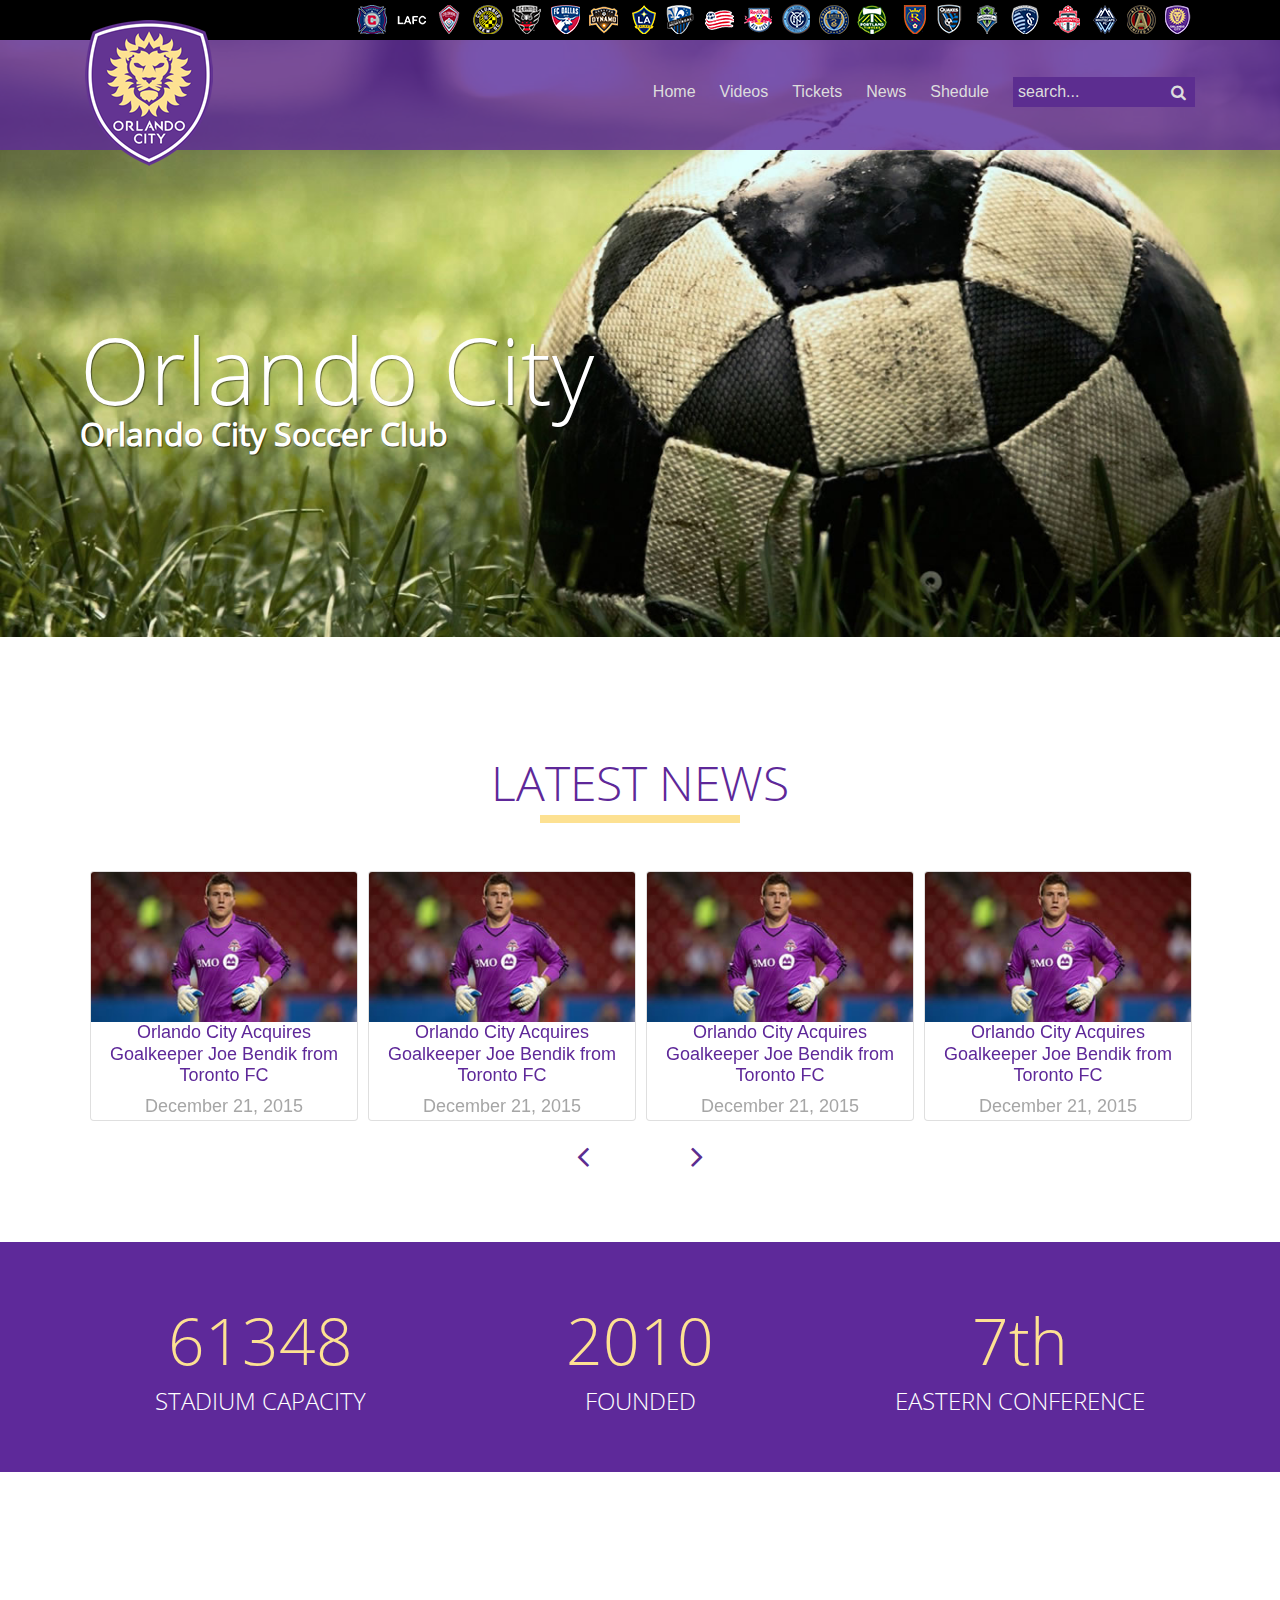
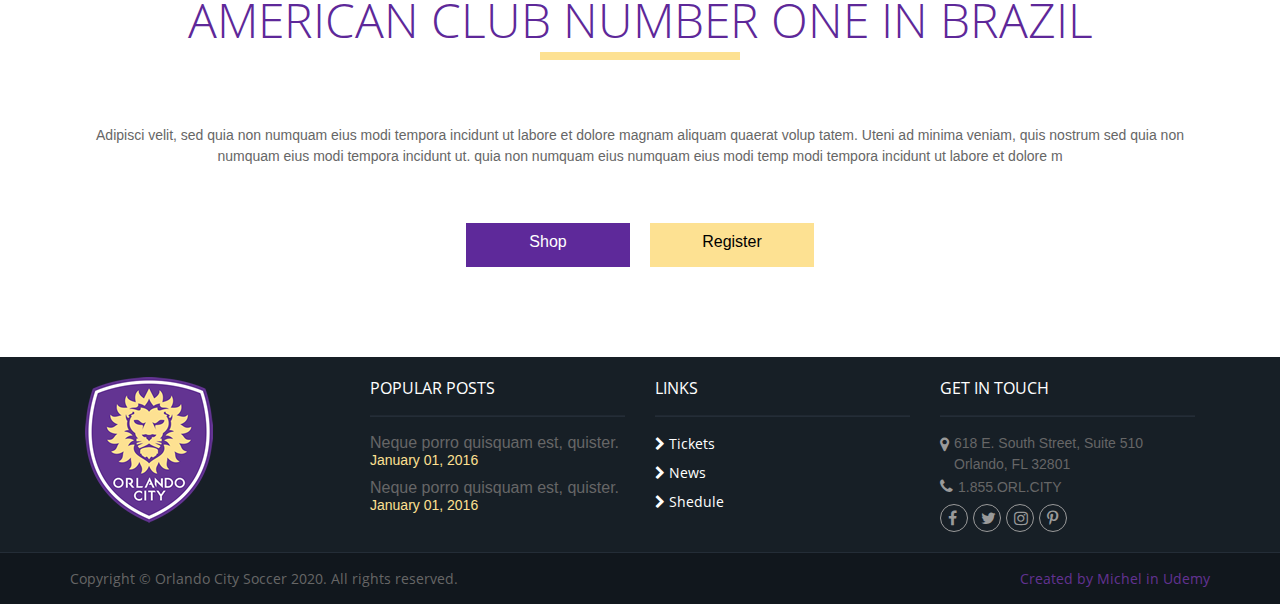
==== index.html @ 3176cd54 "first commit" ====
<!DOCTYPE html>
<html lang="pt-br">
<head>
    <!-- Metas Tags Obrigatórias -->
    <meta charset="utf-8">
    <meta name="viewport" content="width:device-width, initial-scale=1, shrink-to-fit=no">
    <meta author="name" content="Michel A.A.">
    <meta name="description" content="Treinando Html,Css e Javascript">

    <!-- Titulo do Site -->
    <title>Orlando City Review</title>

    <!-- Links Css-->
    <link rel="stylesheet" href="lib/font-awesome/css/font-awesome.min.css">
    <link rel="stylesheet" href="lib/bootstrap4/dist/css/bootstrap.min.css">
    <link rel="stylesheet" href="lib/owl.carousel/owl-carousel/owl.carousel.css">
    <link rel="stylesheet" href="css/style.css">
    <link rel="stylesheet" href="css/style-mobile.css">
</head>
<body>
    
    <header>

        <div class="header-black">
            <div class="container">
                <div class="row">

                    <div class="btn-mobile d-block d-lg-none">
                        <button type="button" class="btn-mobile-bars"><i class="fa fa-bars"></i></button>
                        <button type="button" class="btn-mobile-search"><i class="fa fa-search"></i></button>
                    </div>

                    <div id="menu-search-mobile" class="d-block d-lg-none">
                        <form>
                            <input type="text" id="input-menu-search" placeholder="search...">
                            <button type="reset" class="btn-reset"><i class="fa fa-close"></i></button>
                        </form>
                    </div>

                    <div class="col-12">
                        <ul class="pull-right d-none d-lg-block">
                            <li class="club01"><a href="#"></a></li>
                            <li class="club02"><a href="#"></a></li>
                            <li class="club03"><a href="#"></a></li>
                            <li class="club04"><a href="#"></a></li>
                            <li class="club05"><a href="#"></a></li>
                            <li class="club06"><a href="#"></a></li>
                            <li class="club07"><a href="#"></a></li>
                            <li class="club08"><a href="#"></a></li>
                            <li class="club09"><a href="#"></a></li>
                            <li class="club10"><a href="#"></a></li>
                            <li class="club11"><a href="#"></a></li>
                            <li class="club12"><a href="#"></a></li>
                            <li class="club13"><a href="#"></a></li>
                            <li class="club14"><a href="#"></a></li>
                            <li class="club15"><a href="#"></a></li>
                            <li class="club16"><a href="#"></a></li>
                            <li class="club17"><a href="#"></a></li>
                            <li class="club18"><a href="#"></a></li>
                            <li class="club19"><a href="#"></a></li>
                            <li class="club20"><a href="#"></a></li>
                            <li class="club21"><a href="#"></a></li>
                            <li class="club22"><a href="#"></a></li>
                        </ul>
                    </div>
                </div>
            </div>
        </div>

        <div class="header-purple">
            <div class="container">
                <div class="row">
                    <div class="col-12 col-lg-3">
                        <div id="logotipo">
                            <img src="img/orlando-logo.png" alt="logotipo">
                        </div>
                    </div>
                    <div class="col-sm-9">

                        <div id="menu-mask"></div>
                        <div id="menu-hamburguer" class="text-center">

                            <ul class="nav pull-right d-block d-lg-flex">                           
                                <li><a href="index.html">Home</a></li>
                                <li><a href="videos.html">Videos</a></li>
                                <li><a href="#">Tickets</a></li>
                                <li><a href="#">News</a></li>
                                <li><a href="#">Shedule</a></li>
                                <li class="search d-none d-lg-block">
                                    <input type="text" class="input-search" placeholder="search...">
                                    <button type="button" id="btn-search"><i class="fa fa-search"></i></button>
                                </li>                     
                            </ul>

                            <div class="close-menu d-block d-lg-none">
                                <button type="button" class="btn-close-menu">
                                    <i class="fa fa-close"></i>
                                </button>
                            </div>

                        </div>
                    </div>
                </div>
            </div>
        </div>

    </header>
    <section>

        <div class="banner">
            <div class="titulo-banner">
                <h1>Orlando City<small>Orlando City Soccer Club</small></h1>         
            </div>
        </div>
        <div class="news">
            <div class="container">
                
                <div class="row">
                    <div class="titulo-padrao">
                        <h3>Latest News</h3>
                        <hr>
                    </div>
                </div>
                <div class="row mt-5">
                    <div id="cards-noticias" class="owl-carousel">
                        <div class="card">
                            <img src="img/noticia-thumb.jpg" alt="noticia" class="card-img-top">
                            <h6 class="card-title">Orlando City Acquires Goalkeeper Joe Bendik from Toronto FC</h6>
                            <time class="card-subtitle">December 21, 2015</time>
                        </div>
                        <div class="card">
                            <img src="img/noticia-thumb.jpg" alt="noticia" class="card-img-top">
                            <h6 class="card-title">Orlando City Acquires Goalkeeper Joe Bendik from Toronto FC</h6>
                            <time class="card-subtitle">December 21, 2015</time>
                        </div>
                        <div class="card">
                            <img src="img/noticia-thumb.jpg" alt="noticia" class="card-img-top">
                            <h6 class="card-title">Orlando City Acquires Goalkeeper Joe Bendik from Toronto FC</h6>
                            <time class="card-subtitle">December 21, 2015</time>
                        </div>
                        <div class="card">
                            <img src="img/noticia-thumb.jpg" alt="noticia" class="card-img-top">
                            <h6 class="card-title">Orlando City Acquires Goalkeeper Joe Bendik from Toronto FC</h6>
                            <time class="card-subtitle">December 21, 2015</time>
                        </div>
                        <div class="card">
                            <img src="img/noticia-thumb.jpg" alt="noticia" class="card-img-top">
                            <h6 class="card-title">Orlando City Acquires Goalkeeper Joe Bendik from Toronto FC</h6>
                            <time class="card-subtitle">December 21, 2015</time>
                        </div>
                        <div class="card">
                            <img src="img/noticia-thumb.jpg" alt="noticia" class="card-img-top">
                            <h6 class="card-title">Orlando City Acquires Goalkeeper Joe Bendik from Toronto FC</h6>
                            <time class="card-subtitle">December 21, 2015</time>
                        </div>
                        <div class="card">
                            <img src="img/noticia-thumb.jpg" alt="noticia" class="card-img-top">
                            <h6 class="card-title">Orlando City Acquires Goalkeeper Joe Bendik from Toronto FC</h6>
                            <time class="card-subtitle">December 21, 2015</time>
                        </div>
                        <div class="card">
                            <img src="img/noticia-thumb.jpg" alt="noticia" class="card-img-top">
                            <h6 class="card-title">Orlando City Acquires Goalkeeper Joe Bendik from Toronto FC</h6>
                            <time class="card-subtitle">December 21, 2015</time>
                        </div>
                        <div class="card">
                            <img src="img/noticia-thumb.jpg" alt="noticia" class="card-img-top">
                            <h6 class="card-title">Orlando City Acquires Goalkeeper Joe Bendik from Toronto FC</h6>
                            <time class="card-subtitle">December 21, 2015</time>
                        </div>
                    </div> 
                </div>
                <div class="row justify-content-center">
                    <div class="btn-navegation mt-3">
                        <button type="button" class="nav-left"><i class="fa fa-angle-left"></i></button>
                        <button type="button" class="nav-right"><i class="fa fa-angle-right"></i></button>
                    </div>
                </div>
                
            </div>
        </div>
        <div class="estatisticas">
            <div class="container">
                <div class="row">
                    <div class="col-sm-4 dados">
                        <h4 class="number-est">61348</h4>
                        <h5 class="descricao-est">stadium capacity</h5>
                    </div>
                    <div class="col-sm-4 dados">
                        <h4 class="number-est">2010</h4>
                        <h5 class="descricao-est">founded</h5>
                    </div>
                    <div class="col-sm-4 dados">
                        <h4 class="number-est">7th</h4>
                        <h5 class="descricao-est">eastern conference</h5>
                    </div>
                </div>
            </div>
        </div>
        <div class="call-to-action">
            <div class="container">
                <div class="row">
                    <div class="titulo-padrao">
                        <h3>American Club Number One in Brazil</h3>
                        <hr>
                    </div>
                </div>
                <div class="row">
                    <p>Adipisci velit, sed quia non numquam eius modi tempora incidunt 
                        ut labore et dolore magnam aliquam quaerat volup tatem. Uteni 
                        ad minima veniam, quis nostrum sed quia non numquam eius modi 
                        tempora incidunt ut. quia non numquam eius numquam eius modi 
                        temp modi tempora incidunt ut labore et dolore m</p>
                </div>
                <div class="row justify-content-center">
                    <a href="#" class="btn btn-roxo">Shop</a>
                    <a href="#"class="btn btn-bege">Register</a>
                </div>
            </div>
        </div>
        

    </section>
    <footer>
        <div class="cinza-claro">
            <div class="container">
                <div class="row">

                    <div class="col-sm-4 col-md-3">
                        <div id="logotipo-footer" class="d-none d-sm-block">
                            <img src="img/orlando-logo.png" alt="logotipo">
                        </div>
                    </div>

                    <div class="col-md-3 popular-posts d-none d-md-block">
                        <h4>Popular Posts</h4>
                        <hr>
                        <div class="posts">
                            <h6>Neque porro quisquam est, quister.</h6>
                            <time>January 01, 2016</time>
                        </div>
                        <div class="posts">
                            <h6>Neque porro quisquam est, quister.</h6>
                            <time>January 01, 2016</time>
                        </div>
                    </div>
                    <div class="col-md-3 links d-none d-md-block">
                        <h4>Links</h4>
                        <hr>
                        <div class="links-op">
                            <a href="#"><i class="fa fa-chevron-right"></i> Tickets</i></a>
                            <a href="#"><i class="fa fa-chevron-right"></i> News</i></a>
                            <a href="#"><i class="fa fa-chevron-right"></i> Shedule</i></a>
                        </div>
                    </div>
                    <div class="col-sm-8 col-md-3 get-in-touch">
                        <h4>Get in Touch</h4>
                        <hr>
                        <address><i class="fa fa-map-marker"></i><span>618 E. South Street, Suite 510
                        </br>Orlando, FL 32801</span></address>
                            <span class="tel"><a href="tel:1855ORLCITY"><i class="fa fa-phone"></i>1.855.ORL.CITY</a></span>
                            <div class="btn-footer d-block d-md-none">
                                <a href="#" class="btn btn-local"><i class="fa fa-map-marker"></i> Location</a>
                                <a href="#"class="btn btn-phone"><i class="fa fa-phone"></i> Call</a>
                            </div>
                            <ul class="nav list-social">
                                <li><a href="#"><i class="fa fa-facebook"></i></a></li>
                                <li><a href="#"><i class="fa fa-twitter"></i></a></li>
                                <li><a href="#"><i class="fa fa-instagram"></i></a></li>
                                <li><a href="#"><i class="fa fa-pinterest-p"></i></a></li>
                                <li class="d-block d-md-none"><a class="page-up"><i class="fa fa-chevron-up up"></i></a></li>
                            </ul>
                    </div>

                </div>
            </div>
        </div>
        <div class="cinza-escuro">
            <div class="container">
                <div class="row justify-content-between">
                    <p class="left">Copyright © Orlando City Soccer 2020. All rights reserved.</p>
                    <p class="right">Created by Michel in Udemy</p>
                </div>
            </div>
        </div>
    </footer>

    <!-- JavaScript -->
    <!-- jQuery primeiro, depois Popper.js, depois Bootstrap JS -->
    <script src="lib/jquery/dist/jquery.min.js"></script>
    <script src="lib/popper.js/dist/umd/popper.min.js"></script>
    <script src="lib/bootstrap4/dist/js/bootstrap.min.js"></script>
    <script src="lib/owl.carousel/owl-carousel/owl.carousel.min.js"></script>
    <script src="js/main.js"></script>
</body>
</html>
---- css/style.css ----
/* CONFIGURAÇÃO PADRÃO */
* {
    margin: 0;
    padding: 0;
    list-style: none;
}
/*FONTS*/
@font-face {
    font-size: 1em;
    font-family: 'Opensans';
    src: url('../fonts/Open_Sans/OpenSans-Regular.ttf');
}
@font-face {
    font-size: 1em;
    font-family: 'Opensans-light';
    src: url('../fonts/Open_Sans/OpenSans-Light.ttf');
}
/*HEADER*/
header {
    position: relative;
    z-index: 5;
}
/*HEADER .header-black*/
.header-black .row {
    position: relative;
}
.header-black .btn-mobile {
    z-index: 5;
}
.header-black .btn-mobile button {
    background: none;
    border: none;
    font-size: 25px;
    color: #ddd;
    width: 40px;
    outline: 0;
}
.header-black .btn-mobile button:hover {
    color: #fff;
}
.btn-mobile-bars {
    margin-left: 10px;
    position: absolute;
    left: 0;
}
.btn-mobile-search {
    margin-right: 10px;
    position: absolute;
    right: 0;
}
#menu-search-mobile {
    z-index: 4;
    margin: 0 auto;
    top: -38px;
    position: relative;
    transition: .5s;
}
#input-menu-search {
    width: 240px;
    height: 35px;
    margin-top: 2px;
    padding: 8px;
    padding-right: 21px;
    font-size: 17px;
    border: 1px solid rgba(221, 221, 221, 0.3);
    background-color: #000;
    color: #fff;  
    outline: none;
}
#menu-search-mobile.menu-search-ativo {
    top: 0px;
}
#menu-search-mobile .btn-reset {
    position: absolute;
    right: 5px;
    top: 7px;
    color: #fff;
    background: none;
    border: none;
    outline: 0;
}
.header-black ul {
    margin: 0;
}
.header-black li {
    background: url("../img/clubs.png") no-repeat;
    display: inline-block;
    margin-top: 4px;
    margin-left: 4px;
}
.header-black li a {
    display: block;
    width: 30px;
    height: 30px;
}
header .header-black li.club01 {
	background-position: 0px 0px;
}
header .header-black li.club02 {
	background-position: -48px 0px;
}
header .header-black li.club03 {
	background-position: -95px 0px;
}
header .header-black li.club04 {
	background-position: -140px 0px;
}
header .header-black li.club05 {
	background-position: -189px 0px;
}
header .header-black li.club06 {
	background-position: -239px 0px;
}
header .header-black li.club07 {
	background-position: -288px 0px;
}
header .header-black li.club08 {
	background-position: -334px 0px;
}
header .header-black li.club09 {
	background-position: -381px 0px;
}
header .header-black li.club10 {
	background-position: -429px 0px;
}
header .header-black li.club11 {
	background-position: -478px 0px;
}
header .header-black li.club12 {
	background-position: -527px 0px;
}
header .header-black li.club13 {
	background-position: -579px 0px;
}
header .header-black li.club14 {
	background-position: -629px 0px;
}
header .header-black li.club15 {
	background-position: -671px 0px;
}
header .header-black li.club16 {
	background-position: -719px 0px;
}
header .header-black li.club17 {
	background-position: -763px 0px;
}
header .header-black li.club18 {
	background-position: -808px 0px;
}
header .header-black li.club19 {
	background-position: -853px 0px;
}
header .header-black li.club20 {
	background-position: -900px 0px;
}
header .header-black li.club21 {
	background-position: -950px 0px;
}
header .header-black li.club22 {
	background-position: -1000px 0px;
}
/* HEADER .header-purple*/
.header-black {
    background-color: #000;
    height: 40px;
}
.header-purple {
    background-color: rgba(94, 41, 154, .8);
    height: 110px;
}
.header-purple ul {
    margin-top: 40px;
}
.header-purple li {
    margin-left: 24px;
    position: relative;
}
.header-purple li a {
    font-size: 16px;
    color: #ddd;
    font-family: "arial";
    text-decoration: none;
}
.header-purple li a:hover {
    color: #fff;
}
.header-purple li.search {
    margin-top: -3px;
}
.header-purple .input-search {
    width: 182px;
    height: 30px;
    padding-left: 5px;
    padding-right: 30px;
    background-color: #5C2D90;
    border: none;
    color: #fff;
    transition: 1s;
}
.header-purple .input-search:focus {
    width: 300px;
    transition: 1s;
    outline-color: transparent;
}
.header-purple button#btn-search {
    position: absolute;
    top: 3px;
    right: 5px;
    border: none;
    background: none;
    outline: none;
}
.header-purple button i {
    color: #ddd;
    padding: 4px;
}
::-webkit-input-placeholder{
    color: #ddd;
}
#logotipo {
    position: relative;
    top: -20px;
    transform: rotate(0deg);
}
#logotipo img {
    transform: rotate(0deg);
    transition: .5s;
}
/*SECTION .banner*/
.banner {
    background: url('../img/banner.jpg') no-repeat;
    background-size: cover;
    background-position: 0px -65px;
    width: 100%;
    height: 675px;
    margin-top: -150px;
    position: relative;
}
.titulo-banner {
    position: absolute;
    color: #fff;
    bottom: 200px;
    left: 80px;
}
.titulo-banner h1 {
    font: 92px 'Opensans-light';
    text-shadow: 1px 1px 1px rgba(0, 0, 0, .5);
    margin: 0;
}
.titulo-banner small {
    display: block;
    font: 32px 'Opensans';
    font-weight: bold;
    text-shadow: 1px 1px 1px rgba(0, 0, 0, .5);
    position: relative;
    top: -20px;
}
/*SECTION News*/
.news {
    margin-top: 75px;
}
.titulo-padrao {
    margin: 0 auto;
}
.titulo-padrao h3 {
    text-transform: uppercase;
    color: #5E2899;
    font: 48px 'Opensans-light';
    margin: 0; 
}
.titulo-padrao hr {
    background-color: #FDE192;
    width: 200px;
    height: 8px;
    margin: 0 auto;
    border: none;
}
#cards-noticias {
    padding: 0 15px;
}
#cards-noticias .card {
    margin: 0 5px;
    text-align: center;
    cursor: pointer;
}
#cards-noticias .card img {
    width: 100%;
}
#cards-noticias .card-title {
    color: #5E2899;
    font-size: 18px;
}
#cards-noticias .card-subtitle {
    color: #A6A6A6;
    font-size: 18px;
}
.btn-navegation button {
    background: none;
    color: #5C2D90;
    border-radius: 50%;
    width: 40px;
    height: 40px;
    outline: 0;
    border-width: 0px;
}
.btn-navegation button:hover {
    color: #fff;
    background-color: #5C2D90;
}
.btn-navegation .nav-left {
    margin-right: 65px;
    padding-right: 5px;
}
.btn-navegation .nav-right {
    padding-left: 5px;
}
.btn-navegation i {
    font-size: 34px;
}
/*SECTION Estatisticas*/
.estatisticas {
    width: 100%;
    background-color: #5E299A;
    margin-top: 65px;
}
.estatisticas .dados {
    text-align: center;
    margin: 55px auto;
}
.estatisticas .number-est {
    font: 64px 'Opensans-light';
    color: #FDE192;
    margin-bottom: 0;
}
.estatisticas .descricao-est {
    font: 24px 'Opensans-light';
    color: #fff;
    text-transform: uppercase;
    margin-bottom: 0;
}
/*SECTION .Call-to-action*/
.call-to-action {
    margin-top: 115px;
}
.call-to-action p{
    margin-top: 65px;
    text-align: center;
    font-size: 14px;
    color: #666666;
    padding: 0 15px;
}
.call-to-action .btn {
    width: 164px;
    height: 44px;
    border-radius: 0;
    margin: 40px 10px 0px;
}
.call-to-action .btn-roxo {
    background-color: #5E299A;
    color: #fff;
}
.call-to-action .btn-bege {
    background-color: #FDE192;
    color: #000;
}
/*FOOTER .cinza-claro*/
.cinza-claro {
    background-color: #171F26;
    margin-top: 90px;
}
.cinza-claro .row {
    padding: 20px 0px;
}
.cinza-claro h4 {
    font: 16px 'Opensans';
    color: #fff;
    text-transform: uppercase;
}
.cinza-claro hr {
    height: 1px;
    background-color: #242D37;
}
.popular-posts .posts {
    font: 14px 'arial';
    margin-bottom: 10px;
}
.popular-posts .posts h6 {
    color: #666666;
    margin-bottom: 0;
}
.popular-posts .posts time {
    color: #FDE092;
}
.links-op {
    display: flex;
    flex-direction: column;
}
.links-op a {
    font-size: 14px;
    font-family: 'Opensans';
    color: #fff;
    margin-bottom: 8px;
}
.get-in-touch address,
.get-in-touch span.tel a {
    font-size: 14px;
    color: #666666;
    margin-bottom: 0px;
}
.get-in-touch address i,
.get-in-touch span.tel i {
    margin-right: 5px;
}
.get-in-touch address i {
    position: relative;
    top: 2px;
}
.get-in-touch address span {
    display: inline-flex;
}
.get-in-touch i {
    color: #9A9A9A;
    font-size: 16px;
}
.btn-footer .btn{
    width: 155px;
    height: 44px;
    border-radius: 0;
    background-color: #11171D;
    color: #9A9A9A;
    margin: 0 3px;
}
.btn-footer i {
    font-size: 24px;
    padding-right: 5px;
}
.list-social a {
    width: 28px;
    height: 28px;
    border: 1px solid #9A9A9A;
    border-radius: 50%;
    display: block;
    position: relative;
    margin-top: 5px;
    margin-right: 5px;
}
.list-social i {
    position: absolute;
    top: 5px;
    left: 7px;
}
.list-social i.up {
    position: absolute;
    top: 3px;
    left: 5px;
}
/*FOOTER .cinza-escuro*/
.cinza-escuro {
    background-color: #11171D;
    border-top: 1px solid #242D37;
}
.cinza-escuro p {
    font: 14px 'Opensans';
    margin: 16px 0px;
}
.cinza-escuro p.left {
    color: #666666;
}
.cinza-escuro p.right {
    color: #623291;
}

/*Pagina Videos*/
#videos {
    text-align: center;
}
video {
    margin: 55px auto;
    width: 90%;
}
.card h3.card-title {
    margin: 5px 0;
}
---- css/style-mobile.css ----
/*CONFIGURAÇÃO MENU HAMBURGUER*/
body.menu-hamb {
    overflow: hidden;
}
#menu-mask {
    width: 0;
}
body.menu-hamb #menu-mask {
    width: 100%;
    position: fixed;
    height: 100%;
    background: rgba(0,0,0,0.5);
}
#menu-hamburguer {
    width: 70%;
    height: 100%;
    background-color: #fff;
    position: fixed;
    top: 40px;
    left: -70%;
    transition: 0.2s;
}
body.menu-hamb #menu-hamburguer {
    left: 0;
    transition: .5s;
}
body.menu-hamb #menu-hamburguer ul {
    float: none;
    padding: 0px 15px;
    margin-top: 115px;
}
body.menu-hamb #menu-hamburguer ul li {
    margin-left: 0;
    padding: 15px;
    border-bottom: 1px solid #ccc;
}
body.menu-hamb #menu-hamburguer ul li:first-child {
    border-top: 1px solid #ccc;
}
body.menu-hamb #menu-hamburguer ul li a {
    color: #633392;
    font-weight: bold;
}
body.menu-hamb #menu-hamburguer ul li:hover a {
    font-size: 20px;
}
#menu-hamburguer .close-menu {
    background-color: #633492;
    height: 40px;
    width: 100%;
    position: absolute;
    bottom: 40px;
    text-align: left;
}
#menu-hamburguer .btn-close-menu {
    color: #fff;
    border: none;
    background: none;
    font-size: 26px;
    margin-left: 10px;
}
body.menu-hamb #logotipo img {
    width: 66px;
    transform: rotate(-360deg);
    transition: .5s;
}
body.menu-hamb #logotipo {
    position: absolute;
    z-index: 1;
    top: 15px;
    left: 27%;
}

/*Breakpoints responsivos*/
@media (min-width: 991.99px) {
    #menu-hamburguer {
        display: contents;
    }

}
/* Dispositivos médios (tablets com menos de 992px) */
@media (max-width: 991.98px) { 
    
    .banner {
        height: 620px;
        margin-top: -110px;
    }
    .titulo-banner h1 {
        font-size: 82px;
    }
    .titulo-banner small {
        font-size: 28px;
    }
    #logotipo {
        text-align: center;
    }
    .estatisticas .number-est {
        font-size: 50px;
    }
    .estatisticas .descricao-est {
        font-size: 19px;
    }
    .titulo-padrao h3 {
        font-size: 38px;
    }
    .titulo-padrao hr {
        width: 170px;
        height: 6px;
    }
    #input-menu-search {
        width: 450px;
    }

}
/* Dispositivos small (telefones em modo paisagem, com menos de 768px) */
@media (max-width: 767.98px) { 
    
    .banner {
        height: 500px;
    }
    .titulo-banner {
        bottom: 140px;
        left: 45px;
    }
    .titulo-banner h1 {
        font-size: 72px;
    }
    .titulo-banner small {
        font-size: 25px;
    }
    .titulo-padrao h3 {
        text-align: center;
    }
    .cinza-escuro .row {
        justify-content: center!important;
    }
    .cinza-escuro p.left{
        margin-bottom: 0;
    }
    .cinza-escuro p.right{
        margin-top: 0;
        padding-left: 180px;
    }
    .get-in-touch h4,
    .get-in-touch hr,
    .get-in-touch address,
    .get-in-touch span {
        display: none;
    }
    #logotipo-footer {
        text-align: center;
    }
    .get-in-touch ul {
        justify-content: center;
    }
    .list-social .page-up {
        cursor: pointer;
    }
    .list-social a {
        width: 43px;
        height: 43px;
        margin: 0 10px;
    }
    .list-social i {
        top: 7px;
        left: 9px;
        font-size: 28px;
    }
    .btn-footer {
        text-align: center;
        margin-bottom: 40px;
    }
    .list-social i.up {
        left: 7px;
    }
    #input-menu-search {
        width: 350px;
    }
}

/* Dispositivos extra small (telefones em modo retrato, com menos de 576px) */
@media (max-width: 575.98px) {

    .banner {
        height: 350px;
        background-position: 0px 0px;
        margin-top: -150px;
    }
    .titulo-banner {
        bottom:  75px
    }
    .titulo-banner h1 {
        font-size: 44px;
    }
    .titulo-banner small {
        font-size: 22px;
        top: -5px;
        left: -4px;
    }
    .estatisticas .dados {
        margin: 15px auto;
    }
    .call-to-action {
        margin-top: 90px;
    }
    .titulo-padrao h3 {
        font-size: 32px;
    }
    .cinza-escuro p.left { 
        font-size: 12px;
    }
    .cinza-escuro p.right { 
        font-size: 10px;
    }
    #input-menu-search {
        width: 260px;
    }
    
}
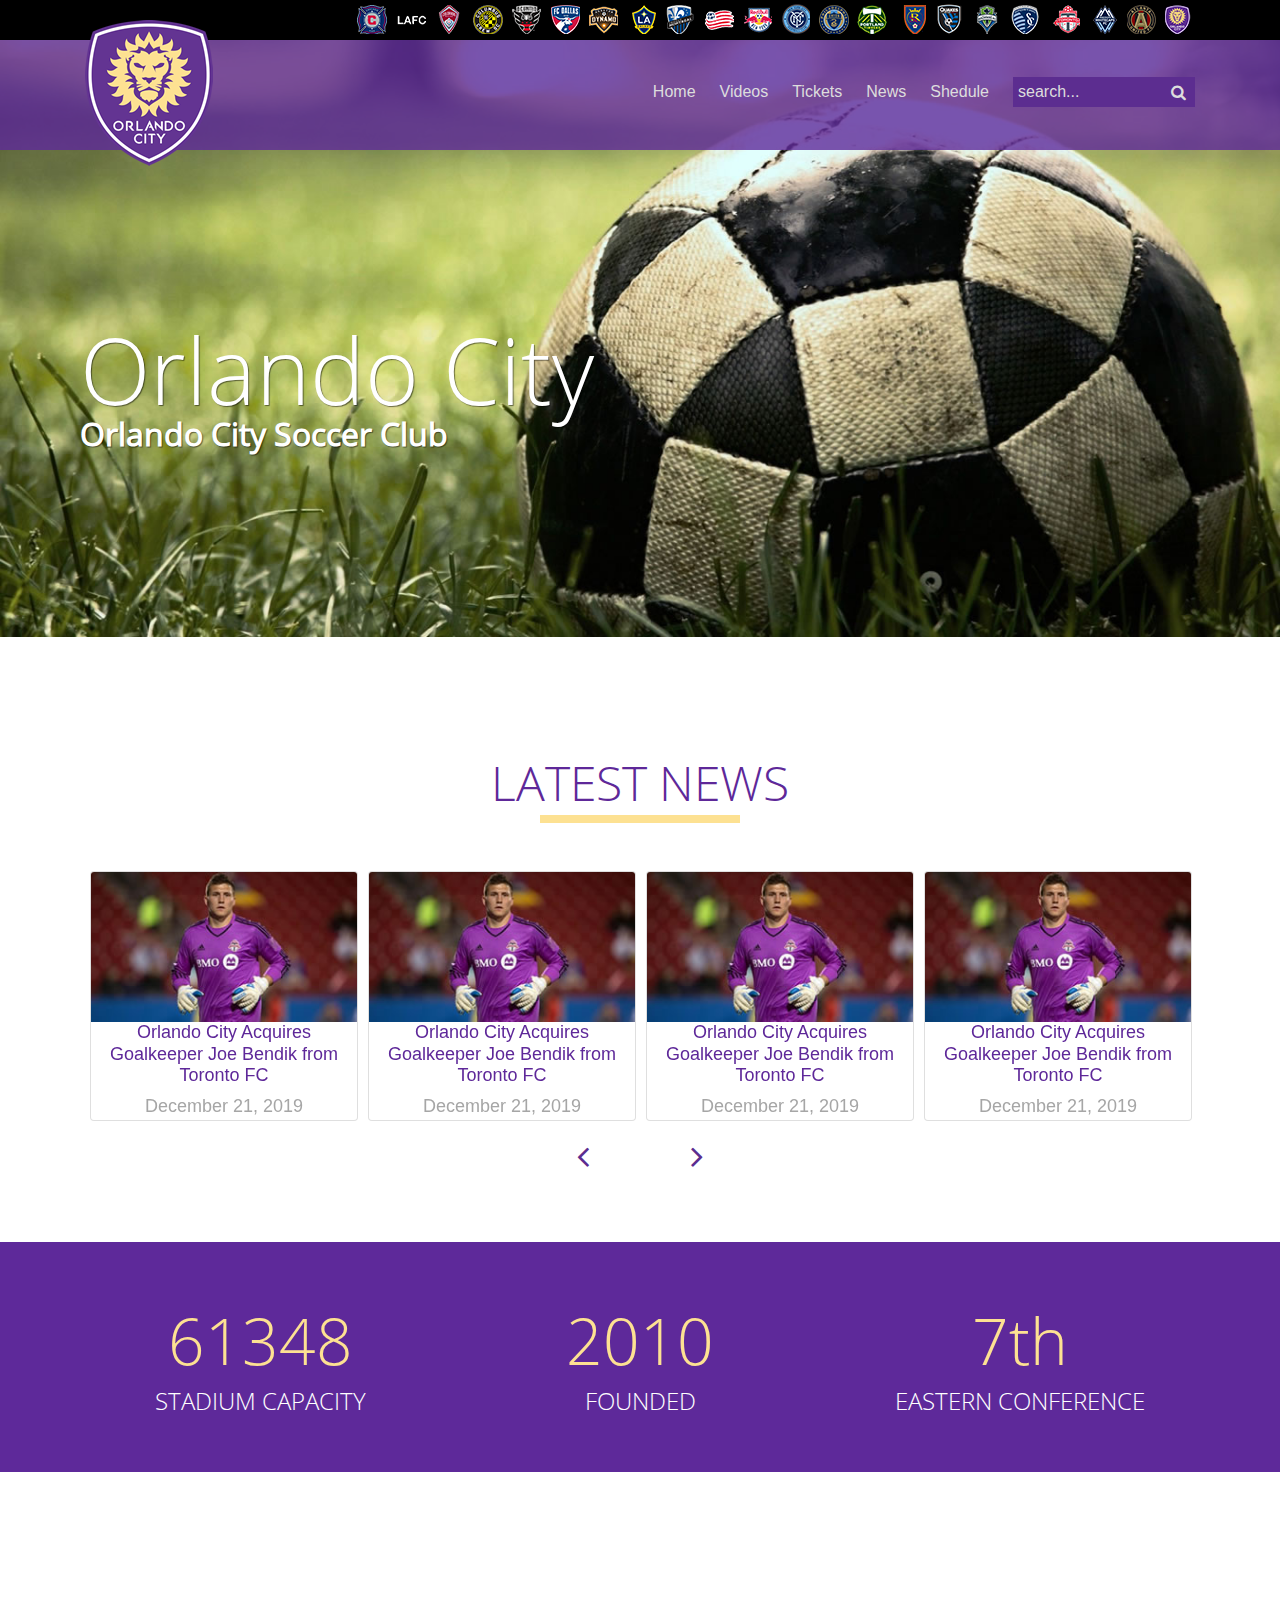
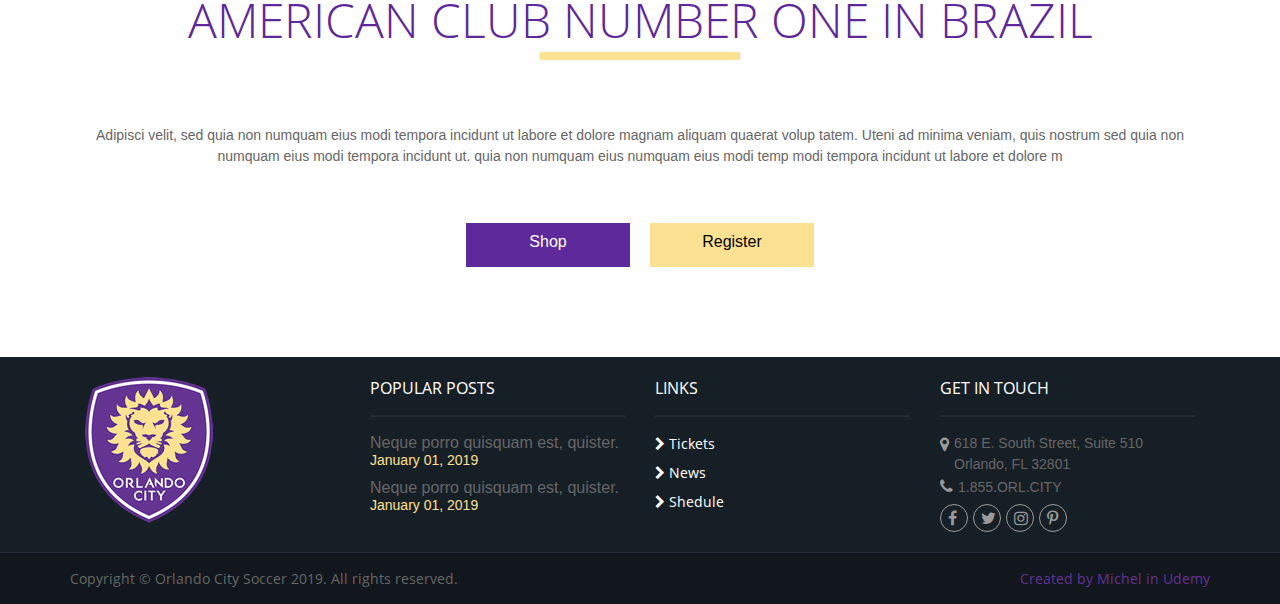
==== commit 91205d04: "Atualizando Conteudo" ====
--- a/index.html
+++ b/index.html
@@ -126,47 +126,47 @@
                         <div class="card">
                             <img src="img/noticia-thumb.jpg" alt="noticia" class="card-img-top">
                             <h6 class="card-title">Orlando City Acquires Goalkeeper Joe Bendik from Toronto FC</h6>
-                            <time class="card-subtitle">December 21, 2015</time>
-                        </div>
-                        <div class="card">
-                            <img src="img/noticia-thumb.jpg" alt="noticia" class="card-img-top">
-                            <h6 class="card-title">Orlando City Acquires Goalkeeper Joe Bendik from Toronto FC</h6>
-                            <time class="card-subtitle">December 21, 2015</time>
-                        </div>
-                        <div class="card">
-                            <img src="img/noticia-thumb.jpg" alt="noticia" class="card-img-top">
-                            <h6 class="card-title">Orlando City Acquires Goalkeeper Joe Bendik from Toronto FC</h6>
-                            <time class="card-subtitle">December 21, 2015</time>
-                        </div>
-                        <div class="card">
-                            <img src="img/noticia-thumb.jpg" alt="noticia" class="card-img-top">
-                            <h6 class="card-title">Orlando City Acquires Goalkeeper Joe Bendik from Toronto FC</h6>
-                            <time class="card-subtitle">December 21, 2015</time>
-                        </div>
-                        <div class="card">
-                            <img src="img/noticia-thumb.jpg" alt="noticia" class="card-img-top">
-                            <h6 class="card-title">Orlando City Acquires Goalkeeper Joe Bendik from Toronto FC</h6>
-                            <time class="card-subtitle">December 21, 2015</time>
-                        </div>
-                        <div class="card">
-                            <img src="img/noticia-thumb.jpg" alt="noticia" class="card-img-top">
-                            <h6 class="card-title">Orlando City Acquires Goalkeeper Joe Bendik from Toronto FC</h6>
-                            <time class="card-subtitle">December 21, 2015</time>
-                        </div>
-                        <div class="card">
-                            <img src="img/noticia-thumb.jpg" alt="noticia" class="card-img-top">
-                            <h6 class="card-title">Orlando City Acquires Goalkeeper Joe Bendik from Toronto FC</h6>
-                            <time class="card-subtitle">December 21, 2015</time>
-                        </div>
-                        <div class="card">
-                            <img src="img/noticia-thumb.jpg" alt="noticia" class="card-img-top">
-                            <h6 class="card-title">Orlando City Acquires Goalkeeper Joe Bendik from Toronto FC</h6>
-                            <time class="card-subtitle">December 21, 2015</time>
-                        </div>
-                        <div class="card">
-                            <img src="img/noticia-thumb.jpg" alt="noticia" class="card-img-top">
-                            <h6 class="card-title">Orlando City Acquires Goalkeeper Joe Bendik from Toronto FC</h6>
-                            <time class="card-subtitle">December 21, 2015</time>
+                            <time class="card-subtitle">December 21, 2019</time>
+                        </div>
+                        <div class="card">
+                            <img src="img/noticia-thumb.jpg" alt="noticia" class="card-img-top">
+                            <h6 class="card-title">Orlando City Acquires Goalkeeper Joe Bendik from Toronto FC</h6>
+                            <time class="card-subtitle">December 21, 2019</time>
+                        </div>
+                        <div class="card">
+                            <img src="img/noticia-thumb.jpg" alt="noticia" class="card-img-top">
+                            <h6 class="card-title">Orlando City Acquires Goalkeeper Joe Bendik from Toronto FC</h6>
+                            <time class="card-subtitle">December 21, 2019</time>
+                        </div>
+                        <div class="card">
+                            <img src="img/noticia-thumb.jpg" alt="noticia" class="card-img-top">
+                            <h6 class="card-title">Orlando City Acquires Goalkeeper Joe Bendik from Toronto FC</h6>
+                            <time class="card-subtitle">December 21, 2019</time>
+                        </div>
+                        <div class="card">
+                            <img src="img/noticia-thumb.jpg" alt="noticia" class="card-img-top">
+                            <h6 class="card-title">Orlando City Acquires Goalkeeper Joe Bendik from Toronto FC</h6>
+                            <time class="card-subtitle">December 21, 2019</time>
+                        </div>
+                        <div class="card">
+                            <img src="img/noticia-thumb.jpg" alt="noticia" class="card-img-top">
+                            <h6 class="card-title">Orlando City Acquires Goalkeeper Joe Bendik from Toronto FC</h6>
+                            <time class="card-subtitle">December 21, 2019</time>
+                        </div>
+                        <div class="card">
+                            <img src="img/noticia-thumb.jpg" alt="noticia" class="card-img-top">
+                            <h6 class="card-title">Orlando City Acquires Goalkeeper Joe Bendik from Toronto FC</h6>
+                            <time class="card-subtitle">December 21, 2019</time>
+                        </div>
+                        <div class="card">
+                            <img src="img/noticia-thumb.jpg" alt="noticia" class="card-img-top">
+                            <h6 class="card-title">Orlando City Acquires Goalkeeper Joe Bendik from Toronto FC</h6>
+                            <time class="card-subtitle">December 21, 2019</time>
+                        </div>
+                        <div class="card">
+                            <img src="img/noticia-thumb.jpg" alt="noticia" class="card-img-top">
+                            <h6 class="card-title">Orlando City Acquires Goalkeeper Joe Bendik from Toronto FC</h6>
+                            <time class="card-subtitle">December 21, 2019</time>
                         </div>
                     </div> 
                 </div>
@@ -237,11 +237,11 @@
                         <hr>
                         <div class="posts">
                             <h6>Neque porro quisquam est, quister.</h6>
-                            <time>January 01, 2016</time>
+                            <time>January 01, 2019</time>
                         </div>
                         <div class="posts">
                             <h6>Neque porro quisquam est, quister.</h6>
-                            <time>January 01, 2016</time>
+                            <time>January 01, 2019</time>
                         </div>
                     </div>
                     <div class="col-md-3 links d-none d-md-block">
@@ -278,7 +278,7 @@
         <div class="cinza-escuro">
             <div class="container">
                 <div class="row justify-content-between">
-                    <p class="left">Copyright © Orlando City Soccer 2020. All rights reserved.</p>
+                    <p class="left">Copyright © Orlando City Soccer 2019. All rights reserved.</p>
                     <p class="right">Created by Michel in Udemy</p>
                 </div>
             </div>
